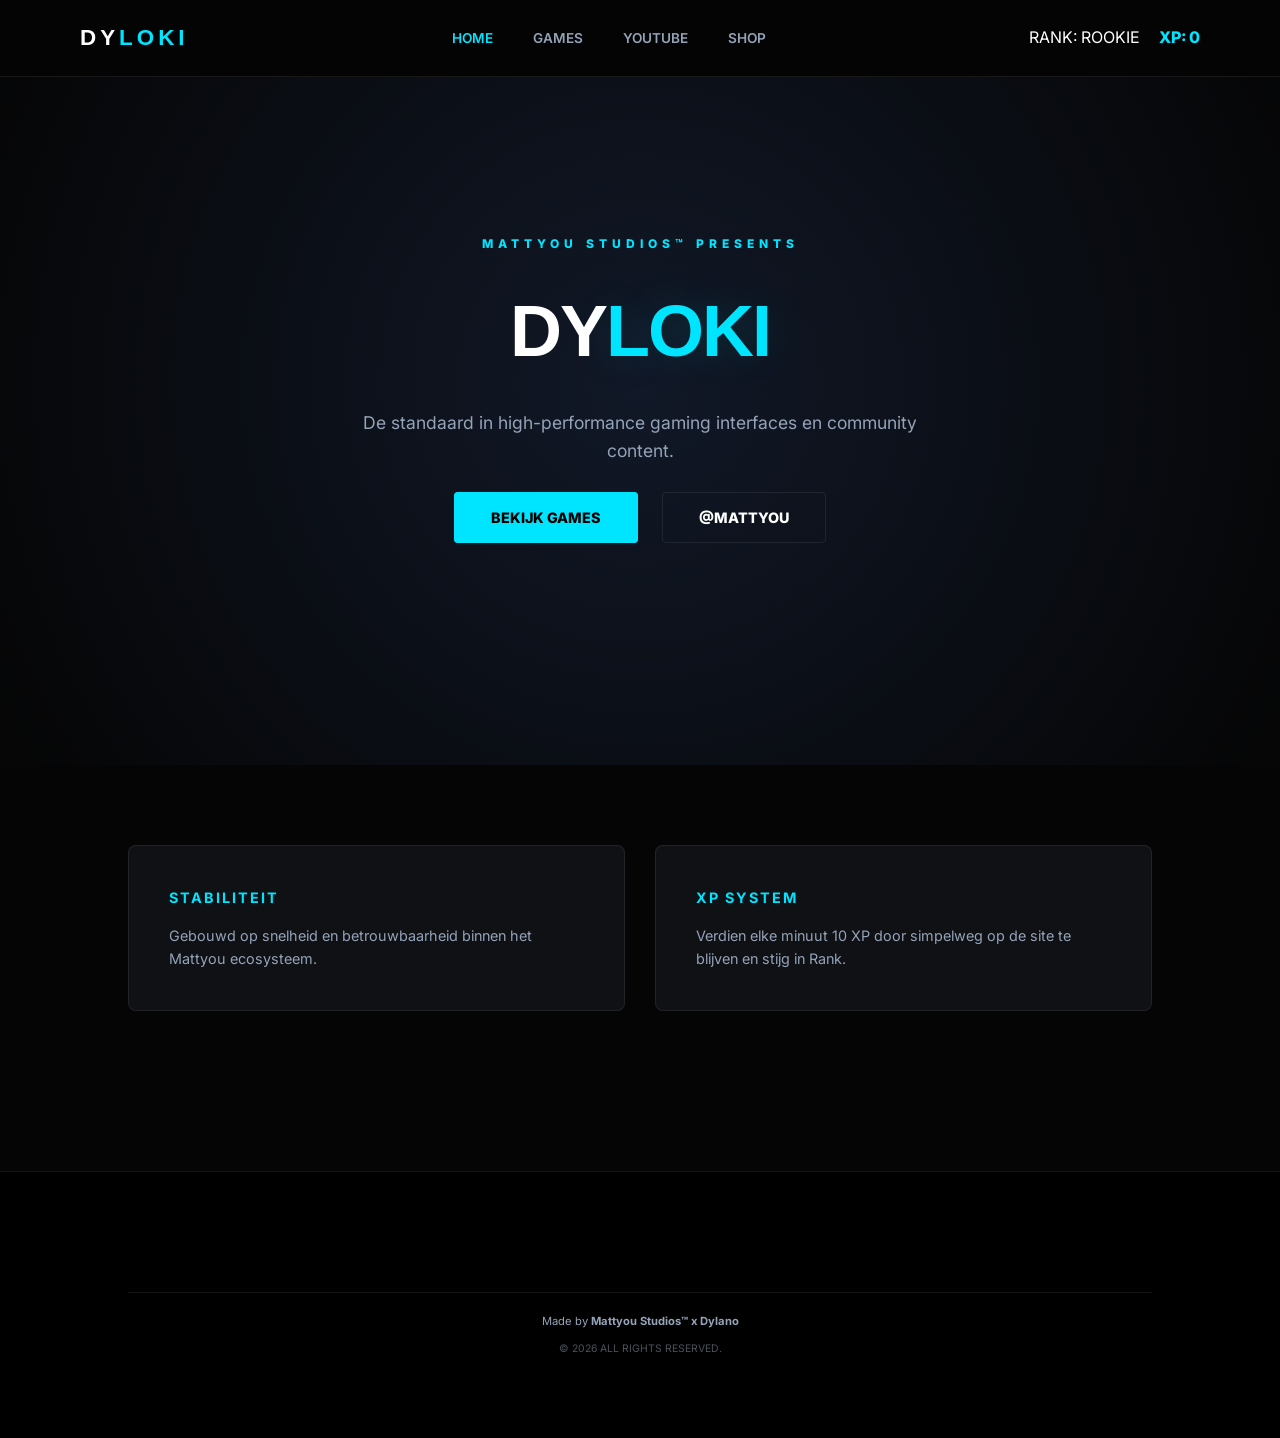
==== index.html @ d0db6bf3 "Update index.html" ====
<!DOCTYPE html>
<html lang="nl">
<head>
    <meta charset="UTF-8">
    <meta name="viewport" content="width=device-width, initial-scale=1.0">
    <title>DYLOKI | Home</title>
    <link rel="stylesheet" href="style.css">
    <link href="https://fonts.googleapis.com/css2?family=Inter:wght@300;400;600;800&family=Syncopate:wght@700&display=swap" rel="stylesheet">
</head>
<body>
    <nav class="navbar">
        <div class="logo hover-glow">DY<span>LOKI</span></div>
        <ul class="nav-links">
            <li><a href="index.html" class="highlight-link">Home</a></li>
            <li><a href="games/index.html">Games</a></li>
            <li><a href="https://www.youtube.com/@matyou333" target="_blank">YouTube</a></li>
            <li><a href="shop/index.html">Shop</a></li>
        </ul>
        <div class="header-stats hover-glow">
            <span id="rank-tag" class="tag">RANK: ...</span>
            <span id="xp-counter" style="margin-left: 15px; font-weight: 800; color: var(--cyan);">XP: 0</span>
        </div>
    </nav>

    <header class="hero-premium">
        <div class="hero-content">
            <span class="eyebrow">MATTYOU STUDIOS™ PRESENTS</span>
            <h1 class="main-title">DY<span>LOKI</span></h1>
            <p class="hero-description">De standaard in high-performance gaming interfaces en community content.</p>
            <div class="cta-group">
                <a href="games/index.html" class="btn-main">BEKIJK GAMES</a>
                <a href="https://www.youtube.com/@matyou333" class="btn-sub" target="_blank">@MATTYOU</a>
            </div>
        </div>
    </header>

    <main class="container">
        <section class="mission-grid">
            <div class="mission-card interactive-border">
                <h3>STABILITEIT</h3>
                <p>Gebouwd op snelheid en betrouwbaarheid binnen het Mattyou ecosysteem.</p>
            </div>
            <div class="mission-card interactive-border">
                <h3>XP SYSTEM</h3>
                <p>Verdien elke minuut 10 XP door simpelweg op de site te blijven en stijg in Rank.</p>
            </div>
        </section>
    </main>

    <footer class="footer-main">
        <div class="footer-bottom">
            <p>Made by <strong>Mattyou Studios™ x Dylano</strong></p>
            <p style="font-size: 0.65rem; margin-top: 10px; opacity: 0.5;">&copy; 2026 ALL RIGHTS RESERVED.</p>
        </div>
    </footer>

    <script src="xp-system.js"></script>
</body>
</html>
---- style.css ----
:root {
    --bg-deep: #050505;
    --bg-slate: #0f1115;
    --cyan: #00e5ff;
    --cyan-dim: rgba(0, 229, 255, 0.15);
    --text-bright: #ffffff;
    --text-muted: #94a3b8;
    --border-light: rgba(255, 255, 255, 0.08);
}

* { margin: 0; padding: 0; box-sizing: border-box; }

body {
    background-color: var(--bg-deep);
    color: var(--text-bright);
    font-family: 'Inter', sans-serif;
    line-height: 1.6;
}

/* NAVBAR */
.navbar {
    display: flex; justify-content: space-between; align-items: center;
    padding: 20px 80px; background: rgba(5, 5, 5, 0.95);
    backdrop-filter: blur(12px); border-bottom: 1px solid var(--border-light);
    position: fixed; width: 100%; top: 0; z-index: 1000;
}

.logo { font-family: 'Syncopate', sans-serif; font-size: 1.4rem; letter-spacing: 4px; font-weight: 700; }
.logo span { color: var(--cyan); }

.nav-links { display: flex; gap: 40px; list-style: none; }
.nav-links a { 
    text-decoration: none; color: var(--text-muted); font-size: 0.85rem; 
    font-weight: 600; text-transform: uppercase; transition: 0.3s; 
}
.nav-links a:hover { color: var(--cyan); }
.highlight-link { color: var(--cyan) !important; }

/* HERO */
.hero-premium {
    height: 85vh; display: flex; align-items: center; justify-content: center;
    text-align: center; background: radial-gradient(circle at 50% 50%, #111827 0%, #050505 100%);
}

.eyebrow { color: var(--cyan); font-weight: 800; font-size: 0.75rem; letter-spacing: 5px; margin-bottom: 20px; display: block; }
.main-title { font-family: 'Syncopate', sans-serif; font-size: 4.5rem; letter-spacing: -2px; margin-bottom: 20px; }
.main-title span { color: var(--cyan); text-shadow: 0 0 40px var(--cyan-dim); }
.hero-description { max-width: 600px; margin: 0 auto 40px; color: var(--text-muted); font-size: 1.1rem; }

/* BUTTONS */
.btn-main {
    background: var(--cyan); color: #000; padding: 16px 36px;
    border-radius: 4px; text-decoration: none; font-weight: 800;
    font-size: 0.9rem; transition: 0.3s; border: 1px solid var(--cyan);
}
.btn-main:hover { background: transparent; color: var(--cyan); }

.btn-sub {
    background: transparent; color: #fff; padding: 16px 36px;
    border-radius: 4px; text-decoration: none; font-weight: 800;
    font-size: 0.9rem; margin-left: 20px; border: 1px solid var(--border-light);
}

/* LAYOUT */
.container { padding: 80px 10%; max-width: 1400px; margin: 0 auto; }
.mission-grid { display: grid; grid-template-columns: repeat(auto-fit, minmax(250px, 1fr)); gap: 30px; margin-bottom: 80px; }
.mission-card { background: var(--bg-slate); padding: 40px; border: 1px solid var(--border-light); border-radius: 8px; }
.mission-card h3 { color: var(--cyan); margin-bottom: 15px; font-size: 0.9rem; letter-spacing: 2px; }
.mission-card p { color: var(--text-muted); font-size: 0.9rem; }

.glass-panel {
    background: linear-gradient(135deg, rgba(255,255,255,0.03) 0%, transparent 100%);
    border: 1px solid var(--border-light); padding: 60px; border-radius: 12px;
}

/* FOOTER */
.footer-main { padding: 80px 10%; background: #000; border-top: 1px solid var(--border-light); text-align: center; }
.footer-brand { font-family: 'Syncopate', sans-serif; font-size: 1.2rem; margin-bottom: 20px; }
.footer-bottom { margin-top: 40px; padding-top: 20px; border-top: 1px solid var(--border-light); font-size: 0.7rem; color: var(--text-muted); }
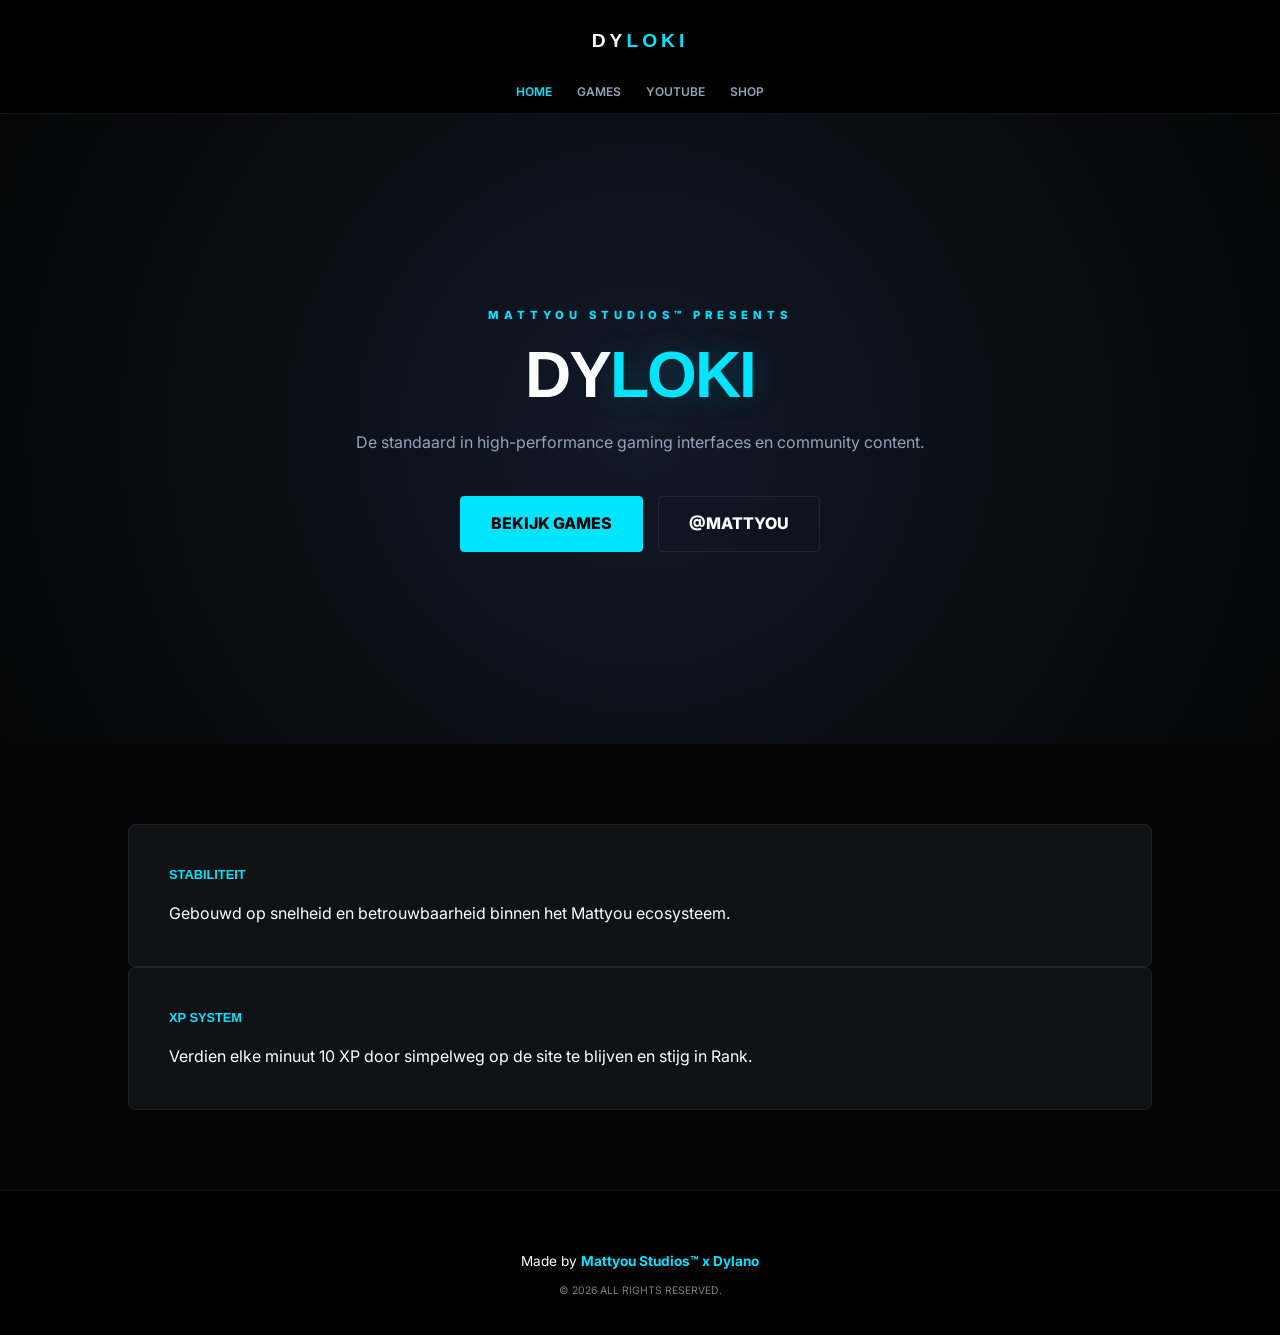
==== commit 8c618c16: "Update index.html" ====
--- a/index.html
+++ b/index.html
@@ -16,10 +16,6 @@
             <li><a href="https://www.youtube.com/@matyou333" target="_blank">YouTube</a></li>
             <li><a href="shop/index.html">Shop</a></li>
         </ul>
-        <div class="header-stats hover-glow">
-            <span id="rank-tag" class="tag">RANK: ...</span>
-            <span id="xp-counter" style="margin-left: 15px; font-weight: 800; color: var(--cyan);">XP: 0</span>
-        </div>
     </nav>
 
     <header class="hero-premium">
@@ -53,7 +49,5 @@
             <p style="font-size: 0.65rem; margin-top: 10px; opacity: 0.5;">&copy; 2026 ALL RIGHTS RESERVED.</p>
         </div>
     </footer>
-
-    <script src="xp-system.js"></script>
 </body>
 </html>
--- a/style.css
+++ b/style.css
@@ -2,78 +2,261 @@
     --bg-deep: #050505;
     --bg-slate: #0f1115;
     --cyan: #00e5ff;
-    --cyan-dim: rgba(0, 229, 255, 0.15);
+    --cyan-dim: rgba(0, 229, 255, 0.2);
     --text-bright: #ffffff;
     --text-muted: #94a3b8;
     --border-light: rgba(255, 255, 255, 0.08);
 }
 
-* { margin: 0; padding: 0; box-sizing: border-box; }
+/* Base Reset & Smooth Transitions */
+* { 
+    margin: 0; 
+    padding: 0; 
+    box-sizing: border-box; 
+    transition: all 0.2s ease; /* Iets snellere transitions voor professionaliteit */
+}
 
 body {
     background-color: var(--bg-deep);
     color: var(--text-bright);
     font-family: 'Inter', sans-serif;
     line-height: 1.6;
-}
-
-/* NAVBAR */
+    overflow-x: hidden;
+}
+
+/* --- NAVBAR (FIX: Centered and Non-fixed to avoid overlapping) --- */
 .navbar {
-    display: flex; justify-content: space-between; align-items: center;
-    padding: 20px 80px; background: rgba(5, 5, 5, 0.95);
-    backdrop-filter: blur(12px); border-bottom: 1px solid var(--border-light);
-    position: fixed; width: 100%; top: 0; z-index: 1000;
-}
-
-.logo { font-family: 'Syncopate', sans-serif; font-size: 1.4rem; letter-spacing: 4px; font-weight: 700; }
-.logo span { color: var(--cyan); }
-
-.nav-links { display: flex; gap: 40px; list-style: none; }
+    display: flex; 
+    flex-direction: column; /* Stapel logo boven links voor centreren */
+    align-items: center;   /* Centreer alles horizontaal */
+    padding: 20px 20px 10px; /* Iets minder padding onderaan */
+    background: #000; /* Solide zwart voor de balk zelf */
+    border-bottom: 1px solid var(--border-light);
+    width: 100%; 
+    position: relative; /* NIET MEER FIXED om overlapping te voorkomen */
+    z-index: 1000;
+}
+
+.logo { 
+    font-family: 'Syncopate', sans-serif; 
+    font-size: 1.2rem; /* Iets kleiner in centered mode */
+    letter-spacing: 4px; 
+    font-weight: 700; 
+    border: 1px solid transparent; 
+    padding: 5px 15px; 
+    border-radius: 4px;
+    cursor: pointer;
+    margin-bottom: 15px; /* Ruimte tussen logo en links */
+}
+
+.logo span { 
+    color: var(--cyan); 
+}
+
+.logo:hover { 
+    border-color: var(--cyan); 
+    box-shadow: 0 0 15px var(--cyan-dim); 
+}
+
+/* De links zelf */
+.nav-links { 
+    display: flex; 
+    gap: 25px; /* Iets minder gap voor gecentreerde look */
+    list-style: none; 
+    justify-content: center; /* Centreer de links zelf */
+    width: 100%;
+}
+
 .nav-links a { 
-    text-decoration: none; color: var(--text-muted); font-size: 0.85rem; 
-    font-weight: 600; text-transform: uppercase; transition: 0.3s; 
-}
-.nav-links a:hover { color: var(--cyan); }
-.highlight-link { color: var(--cyan) !important; }
-
-/* HERO */
+    text-decoration: none; 
+    color: var(--text-muted); 
+    font-size: 0.75rem; /* Iets kleiner voor professionaliteit */
+    font-weight: 600; 
+    text-transform: uppercase; 
+}
+
+.nav-links a:hover { 
+    color: var(--cyan); 
+    text-shadow: 0 0 8px var(--cyan); 
+}
+
+.highlight-link { 
+    color: var(--cyan) !important; 
+}
+
+/* XP & RANK DISPLAY (Geen plek meer in centered navbar, verplaatst naar header) */
+.header-stats {
+    display: none; /* Verwijderd uit de navbar zelf om centreren niet te breken */
+}
+
+/* --- HERO SECTION (FIX: Layout and Overlapping) --- */
 .hero-premium {
-    height: 85vh; display: flex; align-items: center; justify-content: center;
-    text-align: center; background: radial-gradient(circle at 50% 50%, #111827 0%, #050505 100%);
-}
-
-.eyebrow { color: var(--cyan); font-weight: 800; font-size: 0.75rem; letter-spacing: 5px; margin-bottom: 20px; display: block; }
-.main-title { font-family: 'Syncopate', sans-serif; font-size: 4.5rem; letter-spacing: -2px; margin-bottom: 20px; }
-.main-title span { color: var(--cyan); text-shadow: 0 0 40px var(--cyan-dim); }
-.hero-description { max-width: 600px; margin: 0 auto 40px; color: var(--text-muted); font-size: 1.1rem; }
-
-/* BUTTONS */
-.btn-main {
-    background: var(--cyan); color: #000; padding: 16px 36px;
-    border-radius: 4px; text-decoration: none; font-weight: 800;
-    font-size: 0.9rem; transition: 0.3s; border: 1px solid var(--cyan);
-}
-.btn-main:hover { background: transparent; color: var(--cyan); }
-
-.btn-sub {
-    background: transparent; color: #fff; padding: 16px 36px;
-    border-radius: 4px; text-decoration: none; font-weight: 800;
-    font-size: 0.9rem; margin-left: 20px; border: 1px solid var(--border-light);
-}
-
-/* LAYOUT */
-.container { padding: 80px 10%; max-width: 1400px; margin: 0 auto; }
-.mission-grid { display: grid; grid-template-columns: repeat(auto-fit, minmax(250px, 1fr)); gap: 30px; margin-bottom: 80px; }
-.mission-card { background: var(--bg-slate); padding: 40px; border: 1px solid var(--border-light); border-radius: 8px; }
-.mission-card h3 { color: var(--cyan); margin-bottom: 15px; font-size: 0.9rem; letter-spacing: 2px; }
-.mission-card p { color: var(--text-muted); font-size: 0.9rem; }
-
-.glass-panel {
-    background: linear-gradient(135deg, rgba(255,255,255,0.03) 0%, transparent 100%);
-    border: 1px solid var(--border-light); padding: 60px; border-radius: 12px;
+    min-height: 70vh; /* Gebruik min-height in plaats van height */
+    display: flex; 
+    align-items: center; 
+    justify-content: center;
+    text-align: center; 
+    /* radial-gradient voor de vibe, solide zwart voor de rest */
+    background: radial-gradient(circle at 50% 50%, #111827 0%, #050505 100%);
+    padding: 40px 20px; /* Padding om te zorgen dat content niet aan de rand plakt */
+}
+
+.hero-content {
+    padding: 0 20px;
+    display: flex;
+    flex-direction: column;
+    align-items: center;
+}
+
+.main-title { 
+    font-family: 'Syncopate', sans-serif; 
+    font-size: 4rem; /* Iets kleiner om overlapping bij titels te voorkomen op kleinere schermen */
+    letter-spacing: -2px; 
+    line-height: 1.1; /* Zorgt dat de twee DYLOKI regels dicht bij elkaar staan maar niet overlappen */
+    margin-bottom: 20px;
+}
+
+.main-title span { 
+    color: var(--cyan); 
+    text-shadow: 0 0 30px var(--cyan-dim); 
+}
+
+.eyebrow { 
+    color: var(--cyan); 
+    font-weight: 800; 
+    font-size: 0.7rem; 
+    letter-spacing: 5px; 
+    display: block; 
+    margin-bottom: 15px; /* Minder marge */
+}
+
+.hero-description {
+    max-width: 600px;
+    margin: 0 auto 40px; /* gecentreerde marge */
+    color: var(--text-muted);
+}
+
+/* --- BUTTONS & CTA --- */
+.cta-group {
+    display: flex;
+    justify-content: center;
+    gap: 15px; /* Ruimte tussen de knoppen */
+}
+
+.btn-main { 
+    background: var(--cyan); 
+    color: #000; 
+    padding: 14px 30px; 
+    border-radius: 4px; 
+    text-decoration: none; 
+    font-weight: 800; 
+    border: 1px solid var(--cyan); 
+    cursor: pointer;
+    display: inline-block;
+}
+
+.btn-main:hover { 
+    background: transparent; 
+    color: var(--cyan); 
+    box-shadow: 0 0 20px var(--cyan-dim); 
+}
+
+.btn-sub { 
+    background: transparent; 
+    color: #fff; 
+    padding: 14px 30px; 
+    border-radius: 4px; 
+    text-decoration: none; 
+    font-weight: 800; 
+    border: 1px solid var(--border-light); 
+    display: inline-block;
+}
+
+.btn-sub:hover { 
+    border-color: var(--cyan); 
+    box-shadow: 0 0 15px var(--cyan-dim); 
+}
+
+/* GRID & CONTAINERS */
+.container { 
+    padding: 80px 10%; 
+    max-width: 1400px; 
+    margin: 0 auto; 
+}
+
+.grid { 
+    display: grid; 
+    grid-template-columns: repeat(auto-fit, minmax(300px, 1fr)); 
+    gap: 30px; 
+}
+
+/* CARDS & PANELS */
+.interactive-border { 
+    border: 1px solid var(--border-light); 
+}
+
+.interactive-border:hover { 
+    border-color: var(--cyan); 
+    box-shadow: 0 0 20px var(--cyan-dim); 
+    transform: translateY(-5px); 
+}
+
+.mission-card { 
+    background: var(--bg-slate); 
+    padding: 40px; 
+    border-radius: 8px; 
+}
+
+.mission-card h3 {
+    color: var(--cyan);
+    font-family: 'Syncopate', sans-serif;
+    font-size: 0.8rem;
+    margin-bottom: 15px;
+}
+
+.glass-panel { 
+    background: linear-gradient(135deg, rgba(255,255,255,0.03) 0%, transparent 100%); 
+    padding: 50px; 
+    border-radius: 12px; 
 }
 
 /* FOOTER */
-.footer-main { padding: 80px 10%; background: #000; border-top: 1px solid var(--border-light); text-align: center; }
-.footer-brand { font-family: 'Syncopate', sans-serif; font-size: 1.2rem; margin-bottom: 20px; }
-.footer-bottom { margin-top: 40px; padding-top: 20px; border-top: 1px solid var(--border-light); font-size: 0.7rem; color: var(--text-muted); }
+.footer-main { 
+    padding: 60px 10% 30px; 
+    background: #000; 
+    border-top: 1px solid var(--border-light); 
+    text-align: center; 
+}
+
+.footer-bottom p { 
+    font-size: 0.85rem; 
+    color: var(--text-bright); 
+    margin-bottom: 5px;
+}
+
+.footer-bottom strong { 
+    color: var(--cyan); 
+}
+
+.footer-bottom p:last-child {
+    opacity: 0.5;
+    font-size: 0.7rem;
+}
+
+/* SCROLLBAR STYLING */
+::-webkit-scrollbar {
+    width: 8px;
+}
+
+::-webkit-scrollbar-track {
+    background: var(--bg-deep);
+}
+
+::-webkit-scrollbar-thumb {
+    background: var(--bg-slate);
+    border-radius: 10px;
+}
+
+::-webkit-scrollbar-thumb:hover {
+    background: var(--cyan);
+}
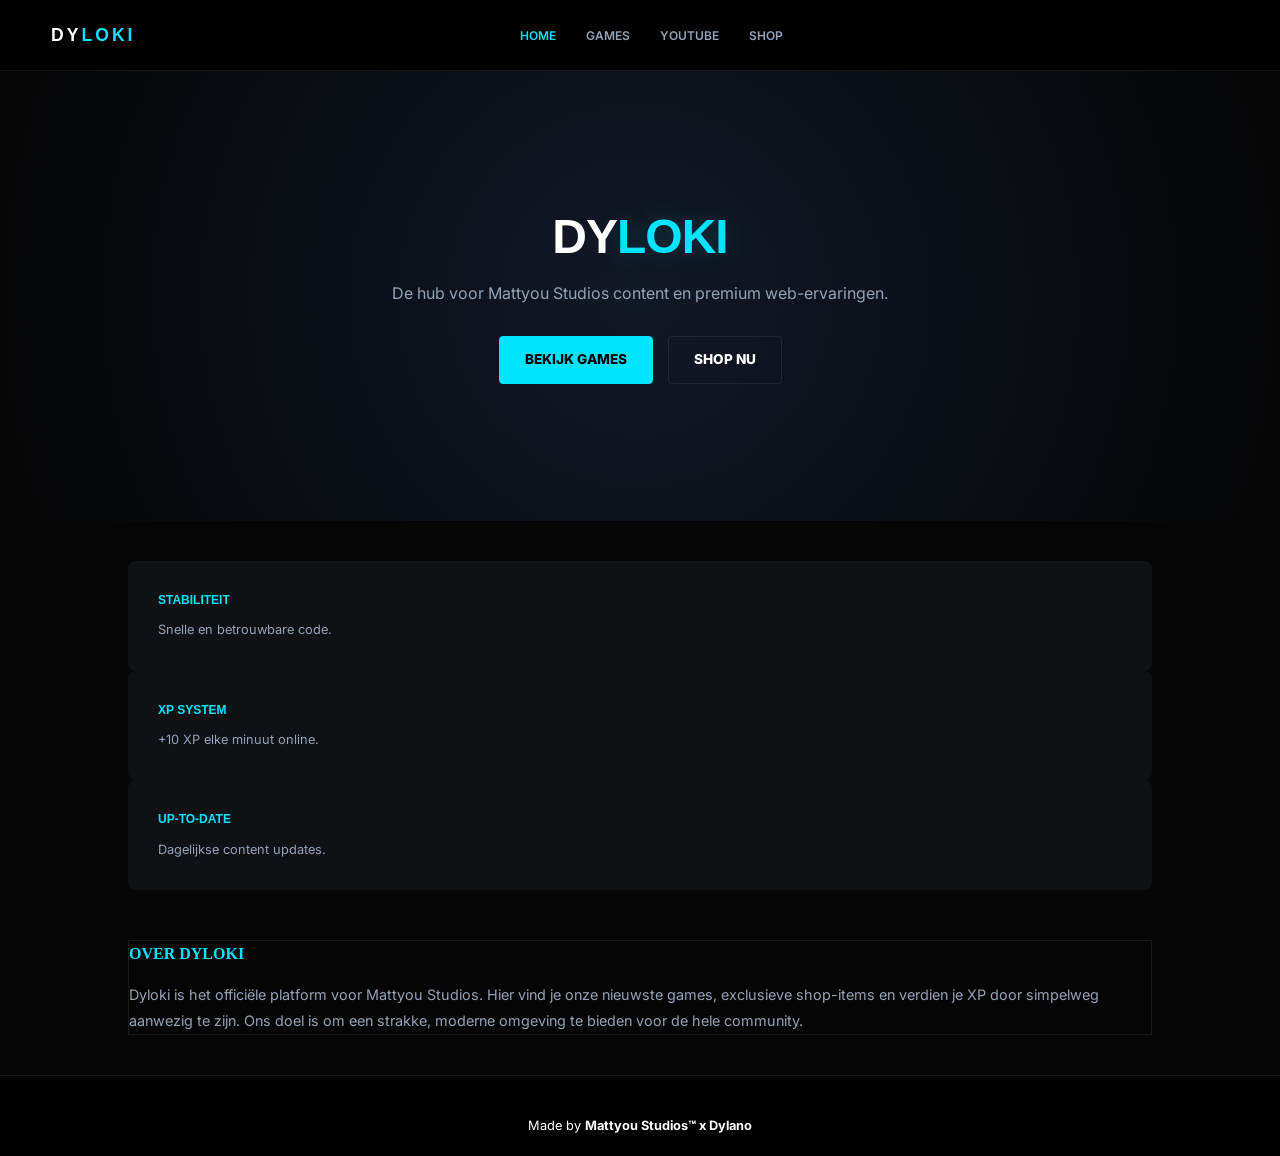
==== commit 92b9df63: "Update index.html" ====
--- a/index.html
+++ b/index.html
@@ -5,49 +5,59 @@
     <meta name="viewport" content="width=device-width, initial-scale=1.0">
     <title>DYLOKI | Home</title>
     <link rel="stylesheet" href="style.css">
-    <link href="https://fonts.googleapis.com/css2?family=Inter:wght@300;400;600;800&family=Syncopate:wght@700&display=swap" rel="stylesheet">
+    <link href="https://fonts.googleapis.com/css2?family=Inter:wght@400;600;800&family=Syncopate:wght@700&display=swap" rel="stylesheet">
 </head>
 <body>
     <nav class="navbar">
-        <div class="logo hover-glow">DY<span>LOKI</span></div>
+        <div class="logo" onclick="window.location.href='index.html'">DY<span>LOKI</span></div>
         <ul class="nav-links">
             <li><a href="index.html" class="highlight-link">Home</a></li>
             <li><a href="games/index.html">Games</a></li>
             <li><a href="https://www.youtube.com/@matyou333" target="_blank">YouTube</a></li>
             <li><a href="shop/index.html">Shop</a></li>
         </ul>
+        <div class="nav-spacer"></div>
     </nav>
 
     <header class="hero-premium">
         <div class="hero-content">
-            <span class="eyebrow">MATTYOU STUDIOS™ PRESENTS</span>
             <h1 class="main-title">DY<span>LOKI</span></h1>
-            <p class="hero-description">De standaard in high-performance gaming interfaces en community content.</p>
+            <p style="color: var(--text-muted); margin-bottom: 30px;">De hub voor Mattyou Studios content en premium web-ervaringen.</p>
             <div class="cta-group">
                 <a href="games/index.html" class="btn-main">BEKIJK GAMES</a>
-                <a href="https://www.youtube.com/@matyou333" class="btn-sub" target="_blank">@MATTYOU</a>
+                <a href="shop/index.html" class="btn-sub">SHOP NU</a>
             </div>
         </div>
     </header>
 
     <main class="container">
         <section class="mission-grid">
-            <div class="mission-card interactive-border">
+            <div class="mission-card">
                 <h3>STABILITEIT</h3>
-                <p>Gebouwd op snelheid en betrouwbaarheid binnen het Mattyou ecosysteem.</p>
+                <p style="font-size: 0.8rem; color: var(--text-muted);">Snelle en betrouwbare code.</p>
             </div>
-            <div class="mission-card interactive-border">
+            <div class="mission-card">
                 <h3>XP SYSTEM</h3>
-                <p>Verdien elke minuut 10 XP door simpelweg op de site te blijven en stijg in Rank.</p>
+                <p style="font-size: 0.8rem; color: var(--text-muted);">+10 XP elke minuut online.</p>
             </div>
+            <div class="mission-card">
+                <h3>UP-TO-DATE</h3>
+                <p style="font-size: 0.8rem; color: var(--text-muted);">Dagelijkse content updates.</p>
+            </div>
+        </section>
+
+        <section class="glass-panel" style="margin-top: 50px; border: 1px solid var(--border-light);">
+            <h2 style="font-family: 'Syncopate'; font-size: 1rem; color: var(--cyan); margin-bottom: 15px;">OVER DYLOKI</h2>
+            <p style="font-size: 0.9rem; color: var(--text-muted); line-height: 1.8;">
+                Dyloki is het officiële platform voor Mattyou Studios. Hier vind je onze nieuwste games, exclusieve shop-items en verdien je XP door simpelweg aanwezig te zijn. Ons doel is om een strakke, moderne omgeving te bieden voor de hele community.
+            </p>
         </section>
     </main>
 
     <footer class="footer-main">
-        <div class="footer-bottom">
-            <p>Made by <strong>Mattyou Studios™ x Dylano</strong></p>
-            <p style="font-size: 0.65rem; margin-top: 10px; opacity: 0.5;">&copy; 2026 ALL RIGHTS RESERVED.</p>
-        </div>
+        <p style="font-size: 0.8rem;">Made by <strong>Mattyou Studios™ x Dylano</strong></p>
     </footer>
+
+    <script src="xp-system.js"></script>
 </body>
 </html>
--- a/style.css
+++ b/style.css
@@ -8,12 +8,11 @@
     --border-light: rgba(255, 255, 255, 0.08);
 }
 
-/* Base Reset & Smooth Transitions */
 * { 
     margin: 0; 
     padding: 0; 
     box-sizing: border-box; 
-    transition: all 0.2s ease; /* Iets snellere transitions voor professionaliteit */
+    transition: all 0.2s ease; 
 }
 
 body {
@@ -24,239 +23,131 @@
     overflow-x: hidden;
 }
 
-/* --- NAVBAR (FIX: Centered and Non-fixed to avoid overlapping) --- */
+/* --- NAVBAR (Logo links, Links gecentreerd) --- */
 .navbar {
     display: flex; 
-    flex-direction: column; /* Stapel logo boven links voor centreren */
-    align-items: center;   /* Centreer alles horizontaal */
-    padding: 20px 20px 10px; /* Iets minder padding onderaan */
-    background: #000; /* Solide zwart voor de balk zelf */
+    align-items: center;
+    justify-content: space-between; /* Zorgt voor de spreiding */
+    padding: 15px 40px; 
+    background: #000;
     border-bottom: 1px solid var(--border-light);
     width: 100%; 
-    position: relative; /* NIET MEER FIXED om overlapping te voorkomen */
+    position: relative;
     z-index: 1000;
 }
 
 .logo { 
     font-family: 'Syncopate', sans-serif; 
-    font-size: 1.2rem; /* Iets kleiner in centered mode */
-    letter-spacing: 4px; 
+    font-size: 1.1rem; 
+    letter-spacing: 3px; 
     font-weight: 700; 
     border: 1px solid transparent; 
-    padding: 5px 15px; 
+    padding: 5px 10px; 
     border-radius: 4px;
     cursor: pointer;
-    margin-bottom: 15px; /* Ruimte tussen logo en links */
+    flex: 1; /* Neemt ruimte in aan de linkerkant */
 }
 
-.logo span { 
-    color: var(--cyan); 
-}
+.logo span { color: var(--cyan); }
+.logo:hover { border-color: var(--cyan); box-shadow: 0 0 15px var(--cyan-dim); }
 
-.logo:hover { 
-    border-color: var(--cyan); 
-    box-shadow: 0 0 15px var(--cyan-dim); 
-}
-
-/* De links zelf */
+/* De links in het midden */
 .nav-links { 
     display: flex; 
-    gap: 25px; /* Iets minder gap voor gecentreerde look */
+    gap: 30px; 
     list-style: none; 
-    justify-content: center; /* Centreer de links zelf */
-    width: 100%;
+    justify-content: center;
+    flex: 2; /* Geeft de links de meeste ruimte in het midden */
 }
 
 .nav-links a { 
     text-decoration: none; 
     color: var(--text-muted); 
-    font-size: 0.75rem; /* Iets kleiner voor professionaliteit */
+    font-size: 0.75rem; 
     font-weight: 600; 
     text-transform: uppercase; 
 }
 
-.nav-links a:hover { 
-    color: var(--cyan); 
-    text-shadow: 0 0 8px var(--cyan); 
+.nav-links a:hover { color: var(--cyan); text-shadow: 0 0 8px var(--cyan); }
+
+/* Spacer om de balans te houden (voor de rechterkant) */
+.nav-spacer {
+    flex: 1;
 }
 
-.highlight-link { 
-    color: var(--cyan) !important; 
-}
+.highlight-link { color: var(--cyan) !important; }
 
-/* XP & RANK DISPLAY (Geen plek meer in centered navbar, verplaatst naar header) */
-.header-stats {
-    display: none; /* Verwijderd uit de navbar zelf om centreren niet te breken */
-}
-
-/* --- HERO SECTION (FIX: Layout and Overlapping) --- */
+/* --- HERO SECTION (Kleiner gemaakt) --- */
 .hero-premium {
-    min-height: 70vh; /* Gebruik min-height in plaats van height */
+    min-height: 50vh; /* Verlaagd van 70/80 naar 50 voor een compacter uiterlijk */
     display: flex; 
     align-items: center; 
     justify-content: center;
     text-align: center; 
-    /* radial-gradient voor de vibe, solide zwart voor de rest */
     background: radial-gradient(circle at 50% 50%, #111827 0%, #050505 100%);
-    padding: 40px 20px; /* Padding om te zorgen dat content niet aan de rand plakt */
+    padding: 60px 20px;
 }
 
 .hero-content {
-    padding: 0 20px;
-    display: flex;
-    flex-direction: column;
-    align-items: center;
+    max-width: 800px;
 }
 
 .main-title { 
     font-family: 'Syncopate', sans-serif; 
-    font-size: 4rem; /* Iets kleiner om overlapping bij titels te voorkomen op kleinere schermen */
-    letter-spacing: -2px; 
-    line-height: 1.1; /* Zorgt dat de twee DYLOKI regels dicht bij elkaar staan maar niet overlappen */
-    margin-bottom: 20px;
+    font-size: 3rem; /* Iets kleiner gemaakt */
+    letter-spacing: -1px; 
+    line-height: 1.2;
+    margin-bottom: 15px;
 }
 
-.main-title span { 
-    color: var(--cyan); 
-    text-shadow: 0 0 30px var(--cyan-dim); 
-}
+.main-title span { color: var(--cyan); text-shadow: 0 0 25px var(--cyan-dim); }
 
 .eyebrow { 
     color: var(--cyan); 
     font-weight: 800; 
-    font-size: 0.7rem; 
-    letter-spacing: 5px; 
+    font-size: 0.65rem; 
+    letter-spacing: 4px; 
     display: block; 
-    margin-bottom: 15px; /* Minder marge */
+    margin-bottom: 10px; 
 }
 
 .hero-description {
-    max-width: 600px;
-    margin: 0 auto 40px; /* gecentreerde marge */
+    max-width: 500px;
+    margin: 0 auto 30px;
     color: var(--text-muted);
+    font-size: 0.95rem;
 }
 
-/* --- BUTTONS & CTA --- */
+/* --- BUTTONS --- */
 .cta-group {
     display: flex;
     justify-content: center;
-    gap: 15px; /* Ruimte tussen de knoppen */
+    gap: 15px;
 }
 
 .btn-main { 
-    background: var(--cyan); 
-    color: #000; 
-    padding: 14px 30px; 
-    border-radius: 4px; 
-    text-decoration: none; 
-    font-weight: 800; 
-    border: 1px solid var(--cyan); 
-    cursor: pointer;
-    display: inline-block;
+    background: var(--cyan); color: #000; padding: 12px 25px; 
+    border-radius: 4px; text-decoration: none; font-weight: 800; 
+    font-size: 0.85rem; border: 1px solid var(--cyan);
 }
 
-.btn-main:hover { 
-    background: transparent; 
-    color: var(--cyan); 
-    box-shadow: 0 0 20px var(--cyan-dim); 
+.btn-main:hover { background: transparent; color: var(--cyan); box-shadow: 0 0 20px var(--cyan-dim); }
+
+.btn-sub { 
+    background: transparent; color: #fff; padding: 12px 25px; 
+    border-radius: 4px; text-decoration: none; font-weight: 800; 
+    font-size: 0.85rem; border: 1px solid var(--border-light); 
 }
 
-.btn-sub { 
-    background: transparent; 
-    color: #fff; 
-    padding: 14px 30px; 
-    border-radius: 4px; 
-    text-decoration: none; 
-    font-weight: 800; 
-    border: 1px solid var(--border-light); 
-    display: inline-block;
-}
+/* --- OVERIG --- */
+.container { padding: 40px 10%; max-width: 1400px; margin: 0 auto; }
+.grid { display: grid; grid-template-columns: repeat(auto-fit, minmax(300px, 1fr)); gap: 30px; }
 
-.btn-sub:hover { 
-    border-color: var(--cyan); 
-    box-shadow: 0 0 15px var(--cyan-dim); 
-}
+.interactive-border { border: 1px solid var(--border-light); }
+.interactive-border:hover { border-color: var(--cyan); box-shadow: 0 0 20px var(--cyan-dim); transform: translateY(-3px); }
 
-/* GRID & CONTAINERS */
-.container { 
-    padding: 80px 10%; 
-    max-width: 1400px; 
-    margin: 0 auto; 
-}
+.mission-card { background: var(--bg-slate); padding: 30px; border-radius: 8px; }
+.mission-card h3 { color: var(--cyan); font-family: 'Syncopate', sans-serif; font-size: 0.75rem; margin-bottom: 10px; }
 
-.grid { 
-    display: grid; 
-    grid-template-columns: repeat(auto-fit, minmax(300px, 1fr)); 
-    gap: 30px; 
-}
-
-/* CARDS & PANELS */
-.interactive-border { 
-    border: 1px solid var(--border-light); 
-}
-
-.interactive-border:hover { 
-    border-color: var(--cyan); 
-    box-shadow: 0 0 20px var(--cyan-dim); 
-    transform: translateY(-5px); 
-}
-
-.mission-card { 
-    background: var(--bg-slate); 
-    padding: 40px; 
-    border-radius: 8px; 
-}
-
-.mission-card h3 {
-    color: var(--cyan);
-    font-family: 'Syncopate', sans-serif;
-    font-size: 0.8rem;
-    margin-bottom: 15px;
-}
-
-.glass-panel { 
-    background: linear-gradient(135deg, rgba(255,255,255,0.03) 0%, transparent 100%); 
-    padding: 50px; 
-    border-radius: 12px; 
-}
-
-/* FOOTER */
-.footer-main { 
-    padding: 60px 10% 30px; 
-    background: #000; 
-    border-top: 1px solid var(--border-light); 
-    text-align: center; 
-}
-
-.footer-bottom p { 
-    font-size: 0.85rem; 
-    color: var(--text-bright); 
-    margin-bottom: 5px;
-}
-
-.footer-bottom strong { 
-    color: var(--cyan); 
-}
-
-.footer-bottom p:last-child {
-    opacity: 0.5;
-    font-size: 0.7rem;
-}
-
-/* SCROLLBAR STYLING */
-::-webkit-scrollbar {
-    width: 8px;
-}
-
-::-webkit-scrollbar-track {
-    background: var(--bg-deep);
-}
-
-::-webkit-scrollbar-thumb {
-    background: var(--bg-slate);
-    border-radius: 10px;
-}
-
-::-webkit-scrollbar-thumb:hover {
-    background: var(--cyan);
-}
+.footer-main { padding: 40px 10% 20px; background: #000; border-top: 1px solid var(--border-light); text-align: center; }
+.footer-bottom p { font-size: 0.8rem; color: var(--text-bright); }
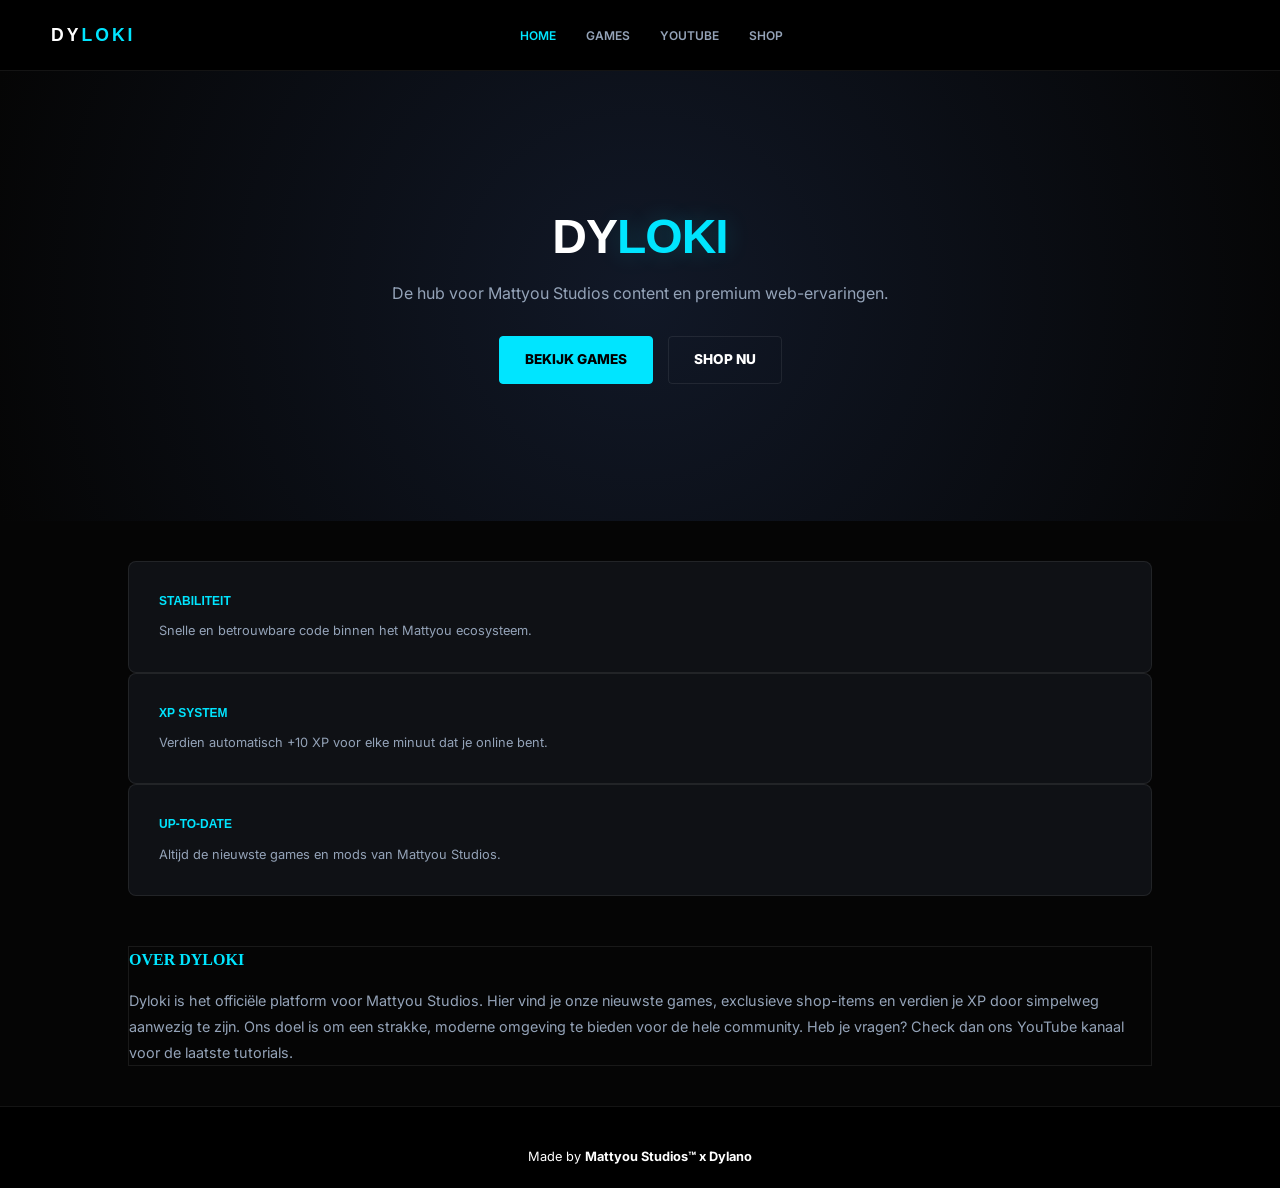
==== commit 9c819b5a: "Update index.html" ====
--- a/index.html
+++ b/index.html
@@ -32,24 +32,24 @@
 
     <main class="container">
         <section class="mission-grid">
-            <div class="mission-card">
+            <div class="mission-card interactive-border">
                 <h3>STABILITEIT</h3>
-                <p style="font-size: 0.8rem; color: var(--text-muted);">Snelle en betrouwbare code.</p>
+                <p style="font-size: 0.8rem; color: var(--text-muted);">Snelle en betrouwbare code binnen het Mattyou ecosysteem.</p>
             </div>
-            <div class="mission-card">
+            <div class="mission-card interactive-border">
                 <h3>XP SYSTEM</h3>
-                <p style="font-size: 0.8rem; color: var(--text-muted);">+10 XP elke minuut online.</p>
+                <p style="font-size: 0.8rem; color: var(--text-muted);">Verdien automatisch +10 XP voor elke minuut dat je online bent.</p>
             </div>
-            <div class="mission-card">
+            <div class="mission-card interactive-border">
                 <h3>UP-TO-DATE</h3>
-                <p style="font-size: 0.8rem; color: var(--text-muted);">Dagelijkse content updates.</p>
+                <p style="font-size: 0.8rem; color: var(--text-muted);">Altijd de nieuwste games en mods van Mattyou Studios.</p>
             </div>
         </section>
 
-        <section class="glass-panel" style="margin-top: 50px; border: 1px solid var(--border-light);">
+        <section class="glass-panel interactive-border" style="margin-top: 50px;">
             <h2 style="font-family: 'Syncopate'; font-size: 1rem; color: var(--cyan); margin-bottom: 15px;">OVER DYLOKI</h2>
             <p style="font-size: 0.9rem; color: var(--text-muted); line-height: 1.8;">
-                Dyloki is het officiële platform voor Mattyou Studios. Hier vind je onze nieuwste games, exclusieve shop-items en verdien je XP door simpelweg aanwezig te zijn. Ons doel is om een strakke, moderne omgeving te bieden voor de hele community.
+                Dyloki is het officiële platform voor Mattyou Studios. Hier vind je onze nieuwste games, exclusieve shop-items en verdien je XP door simpelweg aanwezig te zijn. Ons doel is om een strakke, moderne omgeving te bieden voor de hele community. Heb je vragen? Check dan ons YouTube kanaal voor de laatste tutorials.
             </p>
         </section>
     </main>
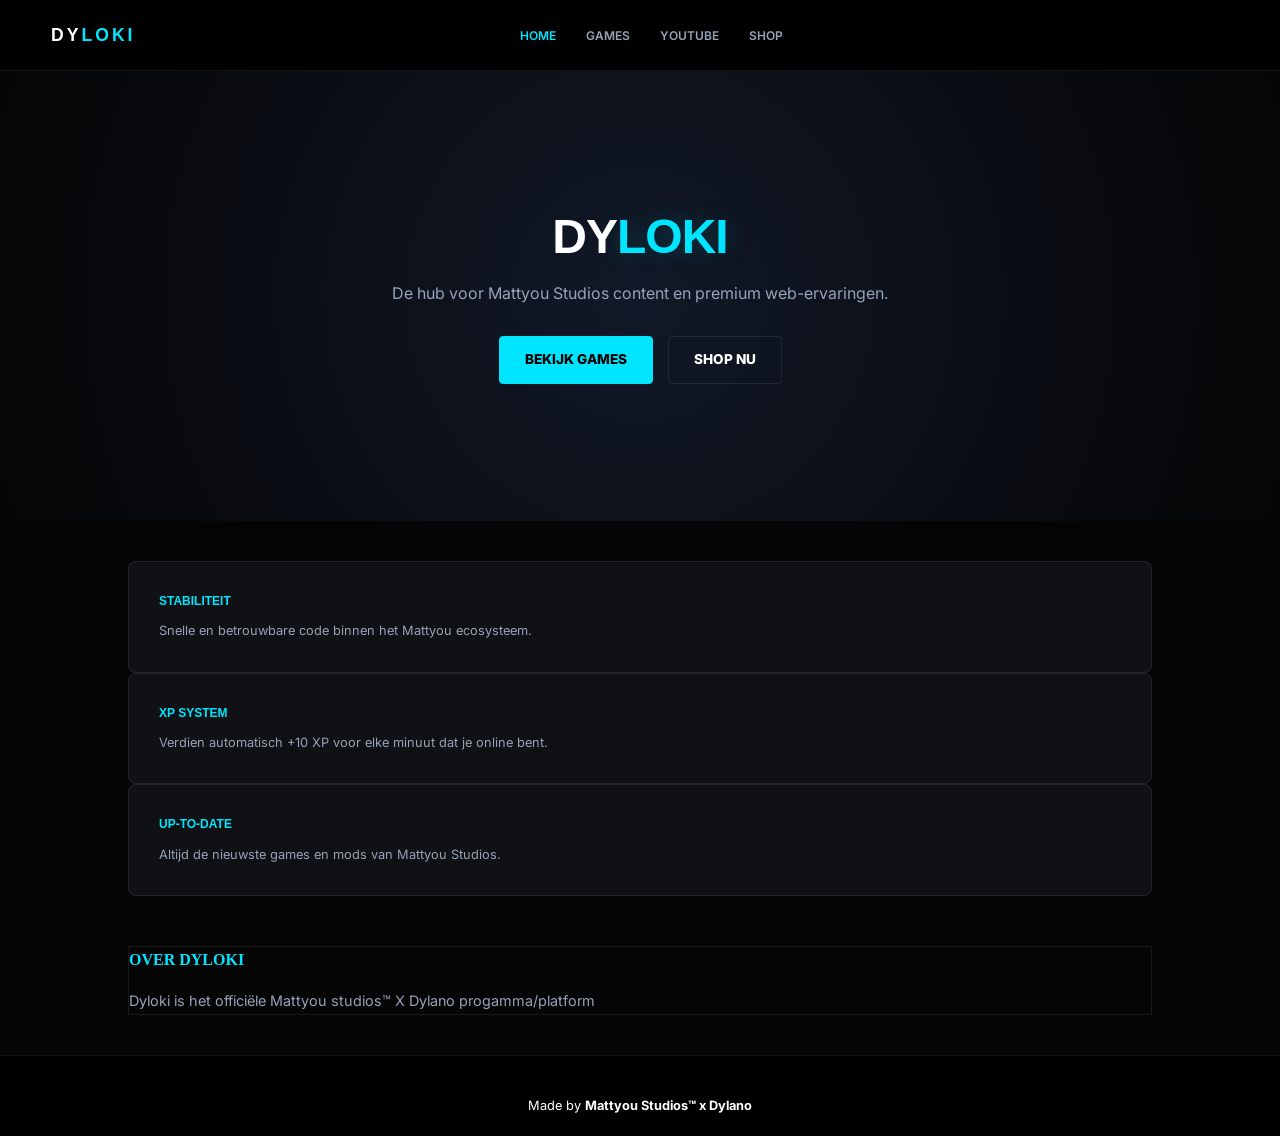
==== commit 37fe8df6: "Update index.html" ====
--- a/index.html
+++ b/index.html
@@ -49,7 +49,7 @@
         <section class="glass-panel interactive-border" style="margin-top: 50px;">
             <h2 style="font-family: 'Syncopate'; font-size: 1rem; color: var(--cyan); margin-bottom: 15px;">OVER DYLOKI</h2>
             <p style="font-size: 0.9rem; color: var(--text-muted); line-height: 1.8;">
-                Dyloki is het officiële platform voor Mattyou Studios. Hier vind je onze nieuwste games, exclusieve shop-items en verdien je XP door simpelweg aanwezig te zijn. Ons doel is om een strakke, moderne omgeving te bieden voor de hele community. Heb je vragen? Check dan ons YouTube kanaal voor de laatste tutorials.
+                Dyloki is het officiële Mattyou studios™ X Dylano progamma/platform
             </p>
         </section>
     </main>
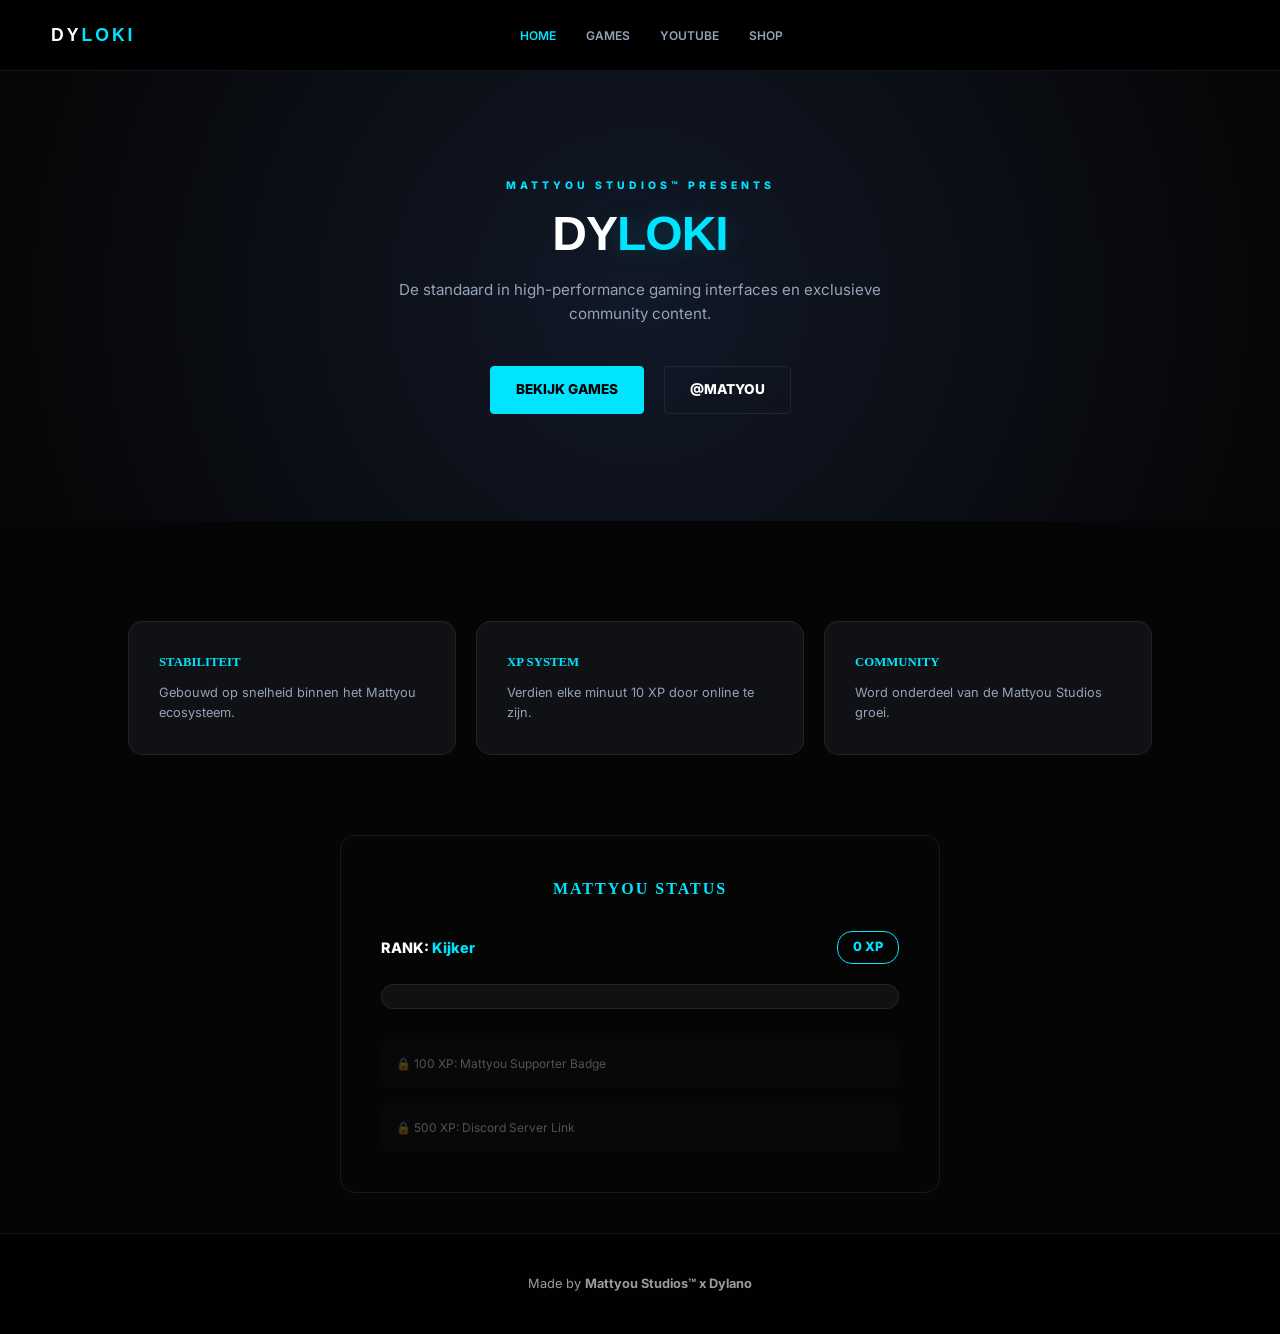
==== commit 25440e9e: "Update index.html" ====
--- a/index.html
+++ b/index.html
@@ -3,61 +3,77 @@
 <head>
     <meta charset="UTF-8">
     <meta name="viewport" content="width=device-width, initial-scale=1.0">
-    <title>DYLOKI | Home</title>
-    <link rel="stylesheet" href="style.css">
+    <title>DYLOKI | Official Home</title>
+    <link rel="stylesheet" href="/style.css">
     <link href="https://fonts.googleapis.com/css2?family=Inter:wght@400;600;800&family=Syncopate:wght@700&display=swap" rel="stylesheet">
 </head>
 <body>
+
     <nav class="navbar">
-        <div class="logo" onclick="window.location.href='index.html'">DY<span>LOKI</span></div>
+        <div class="logo hover-glow" onclick="window.location.href='/'">DY<span>LOKI</span></div>
         <ul class="nav-links">
-            <li><a href="index.html" class="highlight-link">Home</a></li>
-            <li><a href="games/index.html">Games</a></li>
+            <li><a href="/" class="highlight-link">Home</a></li>
+            <li><a href="/games/">Games</a></li>
             <li><a href="https://www.youtube.com/@matyou333" target="_blank">YouTube</a></li>
-            <li><a href="shop/index.html">Shop</a></li>
+            <li><a href="/shop/">Shop</a></li>
         </ul>
         <div class="nav-spacer"></div>
     </nav>
 
     <header class="hero-premium">
         <div class="hero-content">
+            <span class="eyebrow">MATTYOU STUDIOS™ PRESENTS</span>
             <h1 class="main-title">DY<span>LOKI</span></h1>
-            <p style="color: var(--text-muted); margin-bottom: 30px;">De hub voor Mattyou Studios content en premium web-ervaringen.</p>
-            <div class="cta-group">
-                <a href="games/index.html" class="btn-main">BEKIJK GAMES</a>
-                <a href="shop/index.html" class="btn-sub">SHOP NU</a>
+            <p class="hero-description">De standaard in high-performance gaming interfaces en exclusieve community content.</p>
+            
+            <div class="cta-group" style="margin-top: 40px; display: flex; gap: 20px; justify-content: center;">
+                <a href="/games/" class="btn-main">BEKIJK GAMES</a>
+                <a href="https://www.youtube.com/@matyou333" class="btn-sub">@MATYOU</a>
             </div>
         </div>
     </header>
 
     <main class="container">
-        <section class="mission-grid">
-            <div class="mission-card interactive-border">
-                <h3>STABILITEIT</h3>
-                <p style="font-size: 0.8rem; color: var(--text-muted);">Snelle en betrouwbare code binnen het Mattyou ecosysteem.</p>
+        <section class="mission-grid" style="display: flex; gap: 20px; margin-top: 60px;">
+            <div class="mission-card interactive-border" style="flex: 1; padding: 30px; border-radius: 15px;">
+                <h3 style="color: var(--cyan); font-family: 'Syncopate'; font-size: 0.8rem;">STABILITEIT</h3>
+                <p style="font-size: 0.8rem; color: var(--text-muted); margin-top: 10px;">Gebouwd op snelheid binnen het Mattyou ecosysteem.</p>
             </div>
-            <div class="mission-card interactive-border">
-                <h3>XP SYSTEM</h3>
-                <p style="font-size: 0.8rem; color: var(--text-muted);">Verdien automatisch +10 XP voor elke minuut dat je online bent.</p>
+            <div class="mission-card interactive-border" style="flex: 1; padding: 30px; border-radius: 15px;">
+                <h3 style="color: var(--cyan); font-family: 'Syncopate'; font-size: 0.8rem;">XP SYSTEM</h3>
+                <p style="font-size: 0.8rem; color: var(--text-muted); margin-top: 10px;">Verdien elke minuut 10 XP door online te zijn.</p>
             </div>
-            <div class="mission-card interactive-border">
-                <h3>UP-TO-DATE</h3>
-                <p style="font-size: 0.8rem; color: var(--text-muted);">Altijd de nieuwste games en mods van Mattyou Studios.</p>
+            <div class="mission-card interactive-border" style="flex: 1; padding: 30px; border-radius: 15px;">
+                <h3 style="color: var(--cyan); font-family: 'Syncopate'; font-size: 0.8rem;">COMMUNITY</h3>
+                <p style="font-size: 0.8rem; color: var(--text-muted); margin-top: 10px;">Word onderdeel van de Mattyou Studios groei.</p>
             </div>
         </section>
 
-        <section class="glass-panel interactive-border" style="margin-top: 50px;">
-            <h2 style="font-family: 'Syncopate'; font-size: 1rem; color: var(--cyan); margin-bottom: 15px;">OVER DYLOKI</h2>
-            <p style="font-size: 0.9rem; color: var(--text-muted); line-height: 1.8;">
-                Dyloki is het officiële Mattyou studios™ X Dylano progamma/platform
-            </p>
+        <section class="glass-panel interactive-border" style="margin-top: 80px; max-width: 600px; margin-left: auto; margin-right: auto; padding: 40px; border-radius: 15px;">
+            <div style="text-align: center; margin-bottom: 30px;">
+                <h2 style="font-family: 'Syncopate'; font-size: 1rem; color: var(--cyan); letter-spacing: 2px;">MATTYOU STATUS</h2>
+            </div>
+
+            <div style="display: flex; justify-content: space-between; align-items: center; margin-bottom: 20px;">
+                <span style="font-weight: 800; font-size: 0.9rem;">RANK: <span id="rank-name" style="color: var(--cyan);">Laden...</span></span>
+                <span id="xp-counter" class="btn-sub" style="padding: 5px 15px; font-size: 0.8rem; border-color: var(--cyan); color: var(--cyan); border-radius: 15px;">0 XP</span>
+            </div>
+
+            <div style="background: rgba(255,255,255,0.05); border-radius: 15px; height: 25px; width: 100%; overflow: hidden; position: relative; border: 1px solid var(--border-light);">
+                <div id="xp-bar" style="background: linear-gradient(90deg, var(--cyan), #00aaff); height: 100%; width: 0%; transition: width 1s ease;"></div>
+            </div>
+
+            <div style="margin-top: 30px; display: grid; gap: 15px;">
+                <div id="feat-100" class="mission-card" style="padding: 15px; opacity: 0.3; font-size: 0.75rem; border-radius: 10px;">🔒 100 XP: Mattyou Supporter Badge</div>
+                <div id="feat-500" class="mission-card" style="padding: 15px; opacity: 0.3; font-size: 0.75rem; border-radius: 10px;">🔒 500 XP: Discord Server Link</div>
+            </div>
         </section>
     </main>
 
-    <footer class="footer-main">
+    <footer class="footer-main" style="text-align: center; padding: 40px 0; opacity: 0.6;">
         <p style="font-size: 0.8rem;">Made by <strong>Mattyou Studios™ x Dylano</strong></p>
     </footer>
 
-    <script src="xp-system.js"></script>
+    <script src="/xp-system.js"></script>
 </body>
 </html>
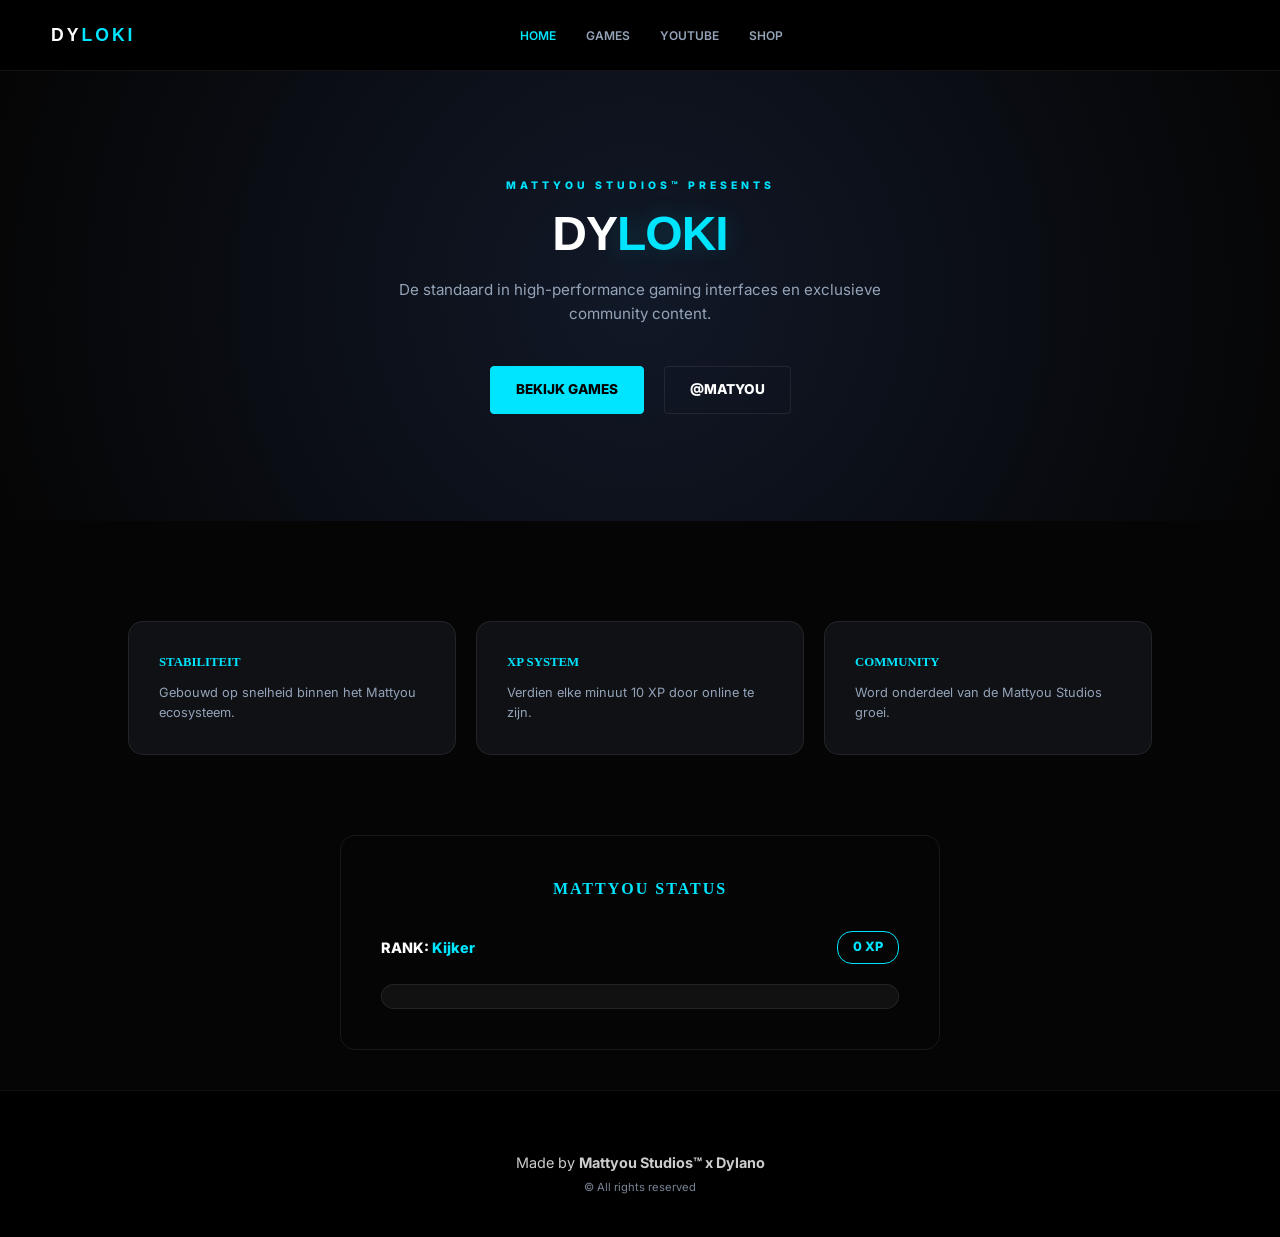
==== commit f95269a4: "Update index.html" ====
--- a/index.html
+++ b/index.html
@@ -53,25 +53,19 @@
             <div style="text-align: center; margin-bottom: 30px;">
                 <h2 style="font-family: 'Syncopate'; font-size: 1rem; color: var(--cyan); letter-spacing: 2px;">MATTYOU STATUS</h2>
             </div>
-
             <div style="display: flex; justify-content: space-between; align-items: center; margin-bottom: 20px;">
                 <span style="font-weight: 800; font-size: 0.9rem;">RANK: <span id="rank-name" style="color: var(--cyan);">Laden...</span></span>
                 <span id="xp-counter" class="btn-sub" style="padding: 5px 15px; font-size: 0.8rem; border-color: var(--cyan); color: var(--cyan); border-radius: 15px;">0 XP</span>
             </div>
-
             <div style="background: rgba(255,255,255,0.05); border-radius: 15px; height: 25px; width: 100%; overflow: hidden; position: relative; border: 1px solid var(--border-light);">
                 <div id="xp-bar" style="background: linear-gradient(90deg, var(--cyan), #00aaff); height: 100%; width: 0%; transition: width 1s ease;"></div>
-            </div>
-
-            <div style="margin-top: 30px; display: grid; gap: 15px;">
-                <div id="feat-100" class="mission-card" style="padding: 15px; opacity: 0.3; font-size: 0.75rem; border-radius: 10px;">🔒 100 XP: Mattyou Supporter Badge</div>
-                <div id="feat-500" class="mission-card" style="padding: 15px; opacity: 0.3; font-size: 0.75rem; border-radius: 10px;">🔒 500 XP: Discord Server Link</div>
             </div>
         </section>
     </main>
 
-    <footer class="footer-main" style="text-align: center; padding: 40px 0; opacity: 0.6;">
-        <p style="font-size: 0.8rem;">Made by <strong>Mattyou Studios™ x Dylano</strong></p>
+    <footer class="footer-main" style="text-align: center; padding: 60px 0 40px; opacity: 0.8;">
+        <p style="font-size: 0.9rem; margin-bottom: 5px;">Made by <strong>Mattyou Studios™ x Dylano</strong></p>
+        <p style="font-size: 0.7rem; color: var(--text-muted);">&copy; All rights reserved</p>
     </footer>
 
     <script src="/xp-system.js"></script>
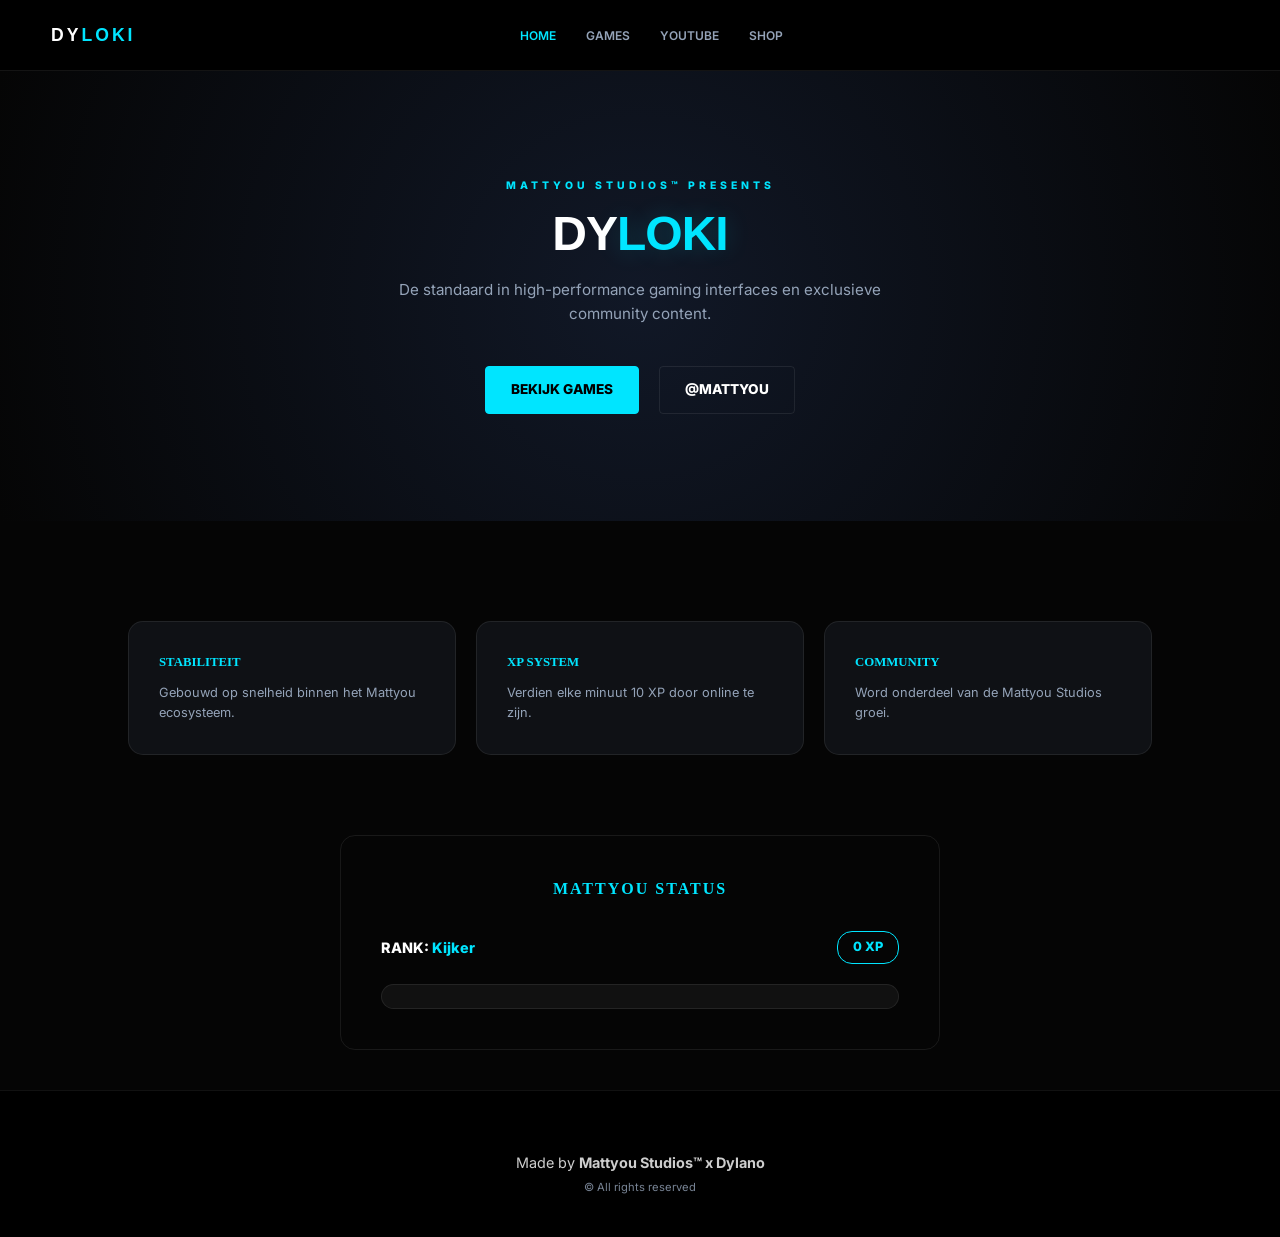
==== commit f3ef6b3f: "Update index.html" ====
--- a/index.html
+++ b/index.html
@@ -28,7 +28,7 @@
             
             <div class="cta-group" style="margin-top: 40px; display: flex; gap: 20px; justify-content: center;">
                 <a href="/games/" class="btn-main">BEKIJK GAMES</a>
-                <a href="https://www.youtube.com/@matyou333" class="btn-sub">@MATYOU</a>
+                <a href="https://www.youtube.com/@matyou333" class="btn-sub">@MATTYOU</a>
             </div>
         </div>
     </header>
